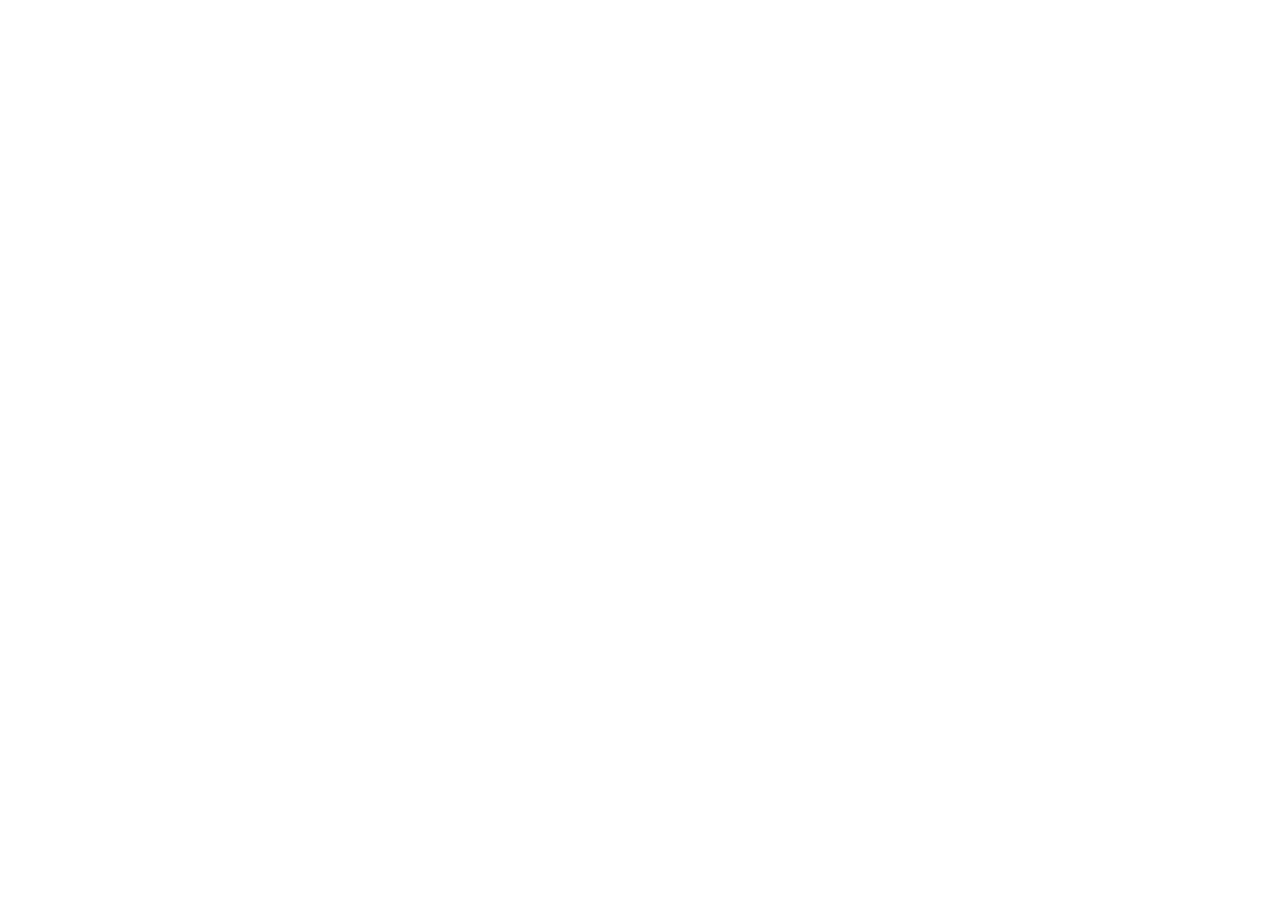
==== index.html @ 96279b17 "Initial commit" ====
<!DOCTYPE html>
<html lang="pt-br">
<head>
    <meta charset="UTF-8">
    <meta name="viewport" content="width=device-width, initial-scale=1.0">
    <link rel="stylesheet" href="estilos/style.css">
    <link rel="shortcut icon" href="favicon.ico" type="image/x-icon">
    <title>Projetos Redes Sociais</title>
</head>
<body>
    
</body>
</html>
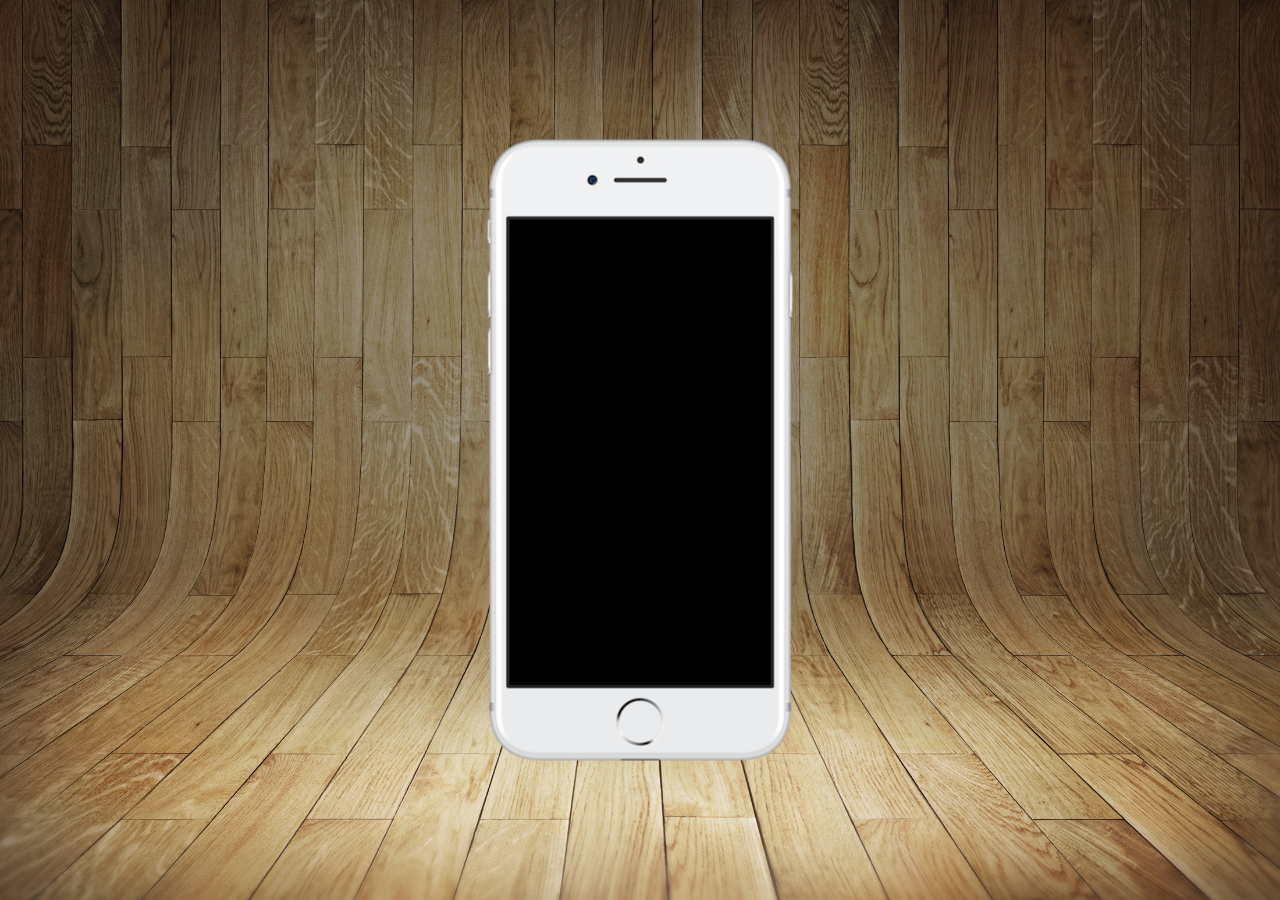
==== commit 4a2acdf9: "css e imagem telefone inseridas" ====
--- a/index.html
+++ b/index.html
@@ -8,6 +8,14 @@
     <title>Projetos Redes Sociais</title>
 </head>
 <body>
-    
+    <main>
+        <section id="telefone">
+
+        </section>
+
+        <section id="redes-sociais">
+
+        </section>
+    </main>
 </body>
 </html>
--- a/estilos/style.css
+++ b/estilos/style.css
@@ -0,0 +1,35 @@
+@charset "UTF-8";
+
+*{
+    margin: 0px;
+    padding: 0px;
+    font-family: Arial, Helvetica, sans-serif;
+}
+html,body{
+    height: 100vh;
+    width: 100vw;
+    background-color: black;
+}
+body{
+    background-image: url(../imagens/fundo-madeira.jpg);
+    background-repeat:no-repeat;
+    background-position: top center;
+    background-size: cover;
+    background-attachment: fixed;
+}
+main{
+    height: 100vh;
+    position: relative;
+}
+section#telefone{
+    position: absolute;
+    top: 50%;
+    left: 50%;
+    transform: translate(-50%, -50%);
+
+    height: 627px;
+    width: 311px;
+
+    background-image: url(../imagens/frame-iphone.png);
+    background-repeat: no-repeat;
+}
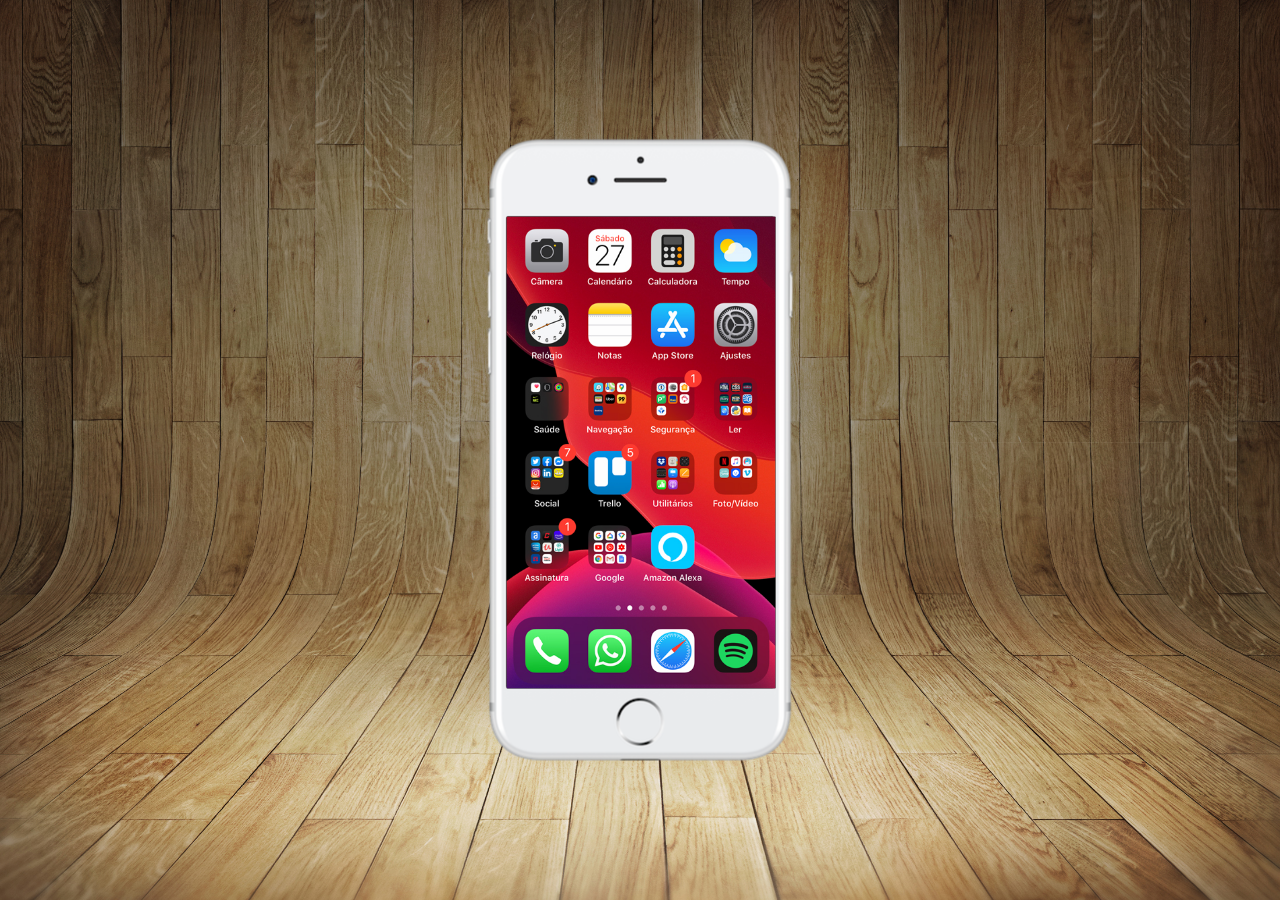
==== commit 08b85428: "criei a tela home" ====
--- a/index.html
+++ b/index.html
@@ -10,6 +10,7 @@
 <body>
     <main>
         <section id="telefone">
+            <iframe src="home.html" nome="tela" id="tela" frameborder="0" scrolling="no"></iframe>
 
         </section>
 
--- a/estilos/style.css
+++ b/estilos/style.css
@@ -32,4 +32,11 @@
 
     background-image: url(../imagens/frame-iphone.png);
     background-repeat: no-repeat;
+}
+iframe#tela{
+    position: relative;
+    top:80px;
+    left:22px;
+    width: 269px;
+    height: 472px;;
 }
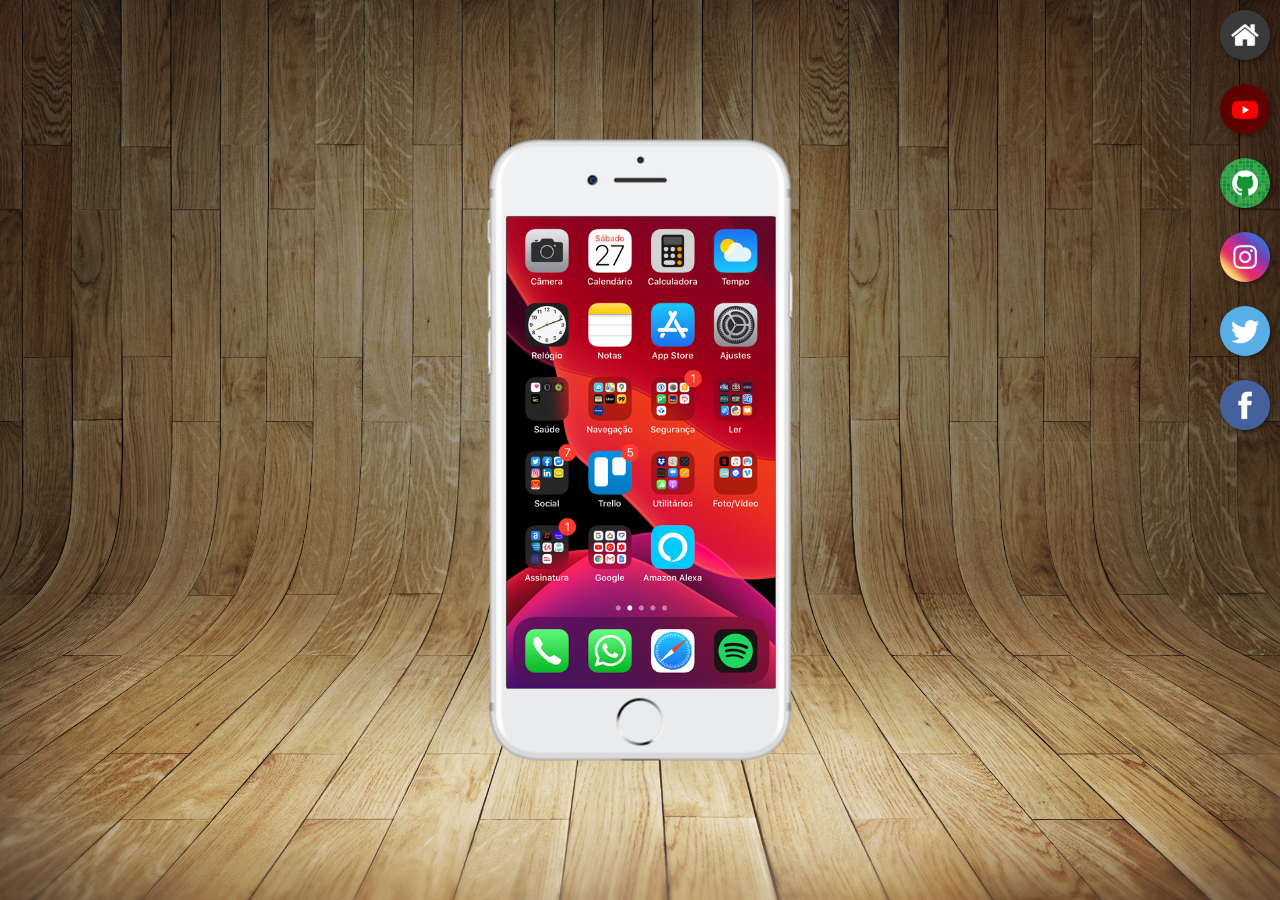
==== commit 4d4be410: "criei botões laterais" ====
--- a/index.html
+++ b/index.html
@@ -10,12 +10,19 @@
 <body>
     <main>
         <section id="telefone">
-            <iframe src="home.html" nome="tela" id="tela" frameborder="0" scrolling="no"></iframe>
+            <iframe src="home.html" nome="tela" id="tela" frameborder="0" scrolling="no">
+                Seu navegador não é compatível com isso.
+            </iframe>
 
         </section>
 
         <section id="redes-sociais">
-
+            <a href="#" target="tela"><img src="imagens/logo-home.jpg" alt="home"></a><br>
+            <a href="#" target="tela"><img src="imagens/logo-youtube.jpg" alt="youtube"></a><br>
+            <a href="#" target="tela"><img src="imagens/logo-github.jpg" alt="github"></a><br>
+            <a href="#" target="tela"><img src="imagens/logo-instagram.jpg" alt="instagram"></a><br>
+            <a href="#" target="tela"><img src="imagens/logo-twitter.jpg" alt="twitter"></a><br>
+            <a href="#" target="tela"><img src="imagens/logo-facebook.jpg" alt="facebook"></a>
         </section>
     </main>
 </body>
--- a/estilos/style.css
+++ b/estilos/style.css
@@ -39,4 +39,20 @@
     left:22px;
     width: 269px;
     height: 472px;;
+}
+section#redes-sociais img{
+    width: 50px;
+    margin: 10px;
+    border-radius: 50%;
+    box-shadow: 2px 2px 5px rgba(0, 0, 0, 0.411);
+}
+section#redes-sociais{
+    text-align: right;
+}
+section#redes-sociais img:hover{
+    border:2px solid rgba(255, 255, 255, 0.61);
+    transform:translate(-3px, -3px);
+    transition: transform .3s border 1s;
+    box-shadow: 5px 5px 10px black;
+
 }
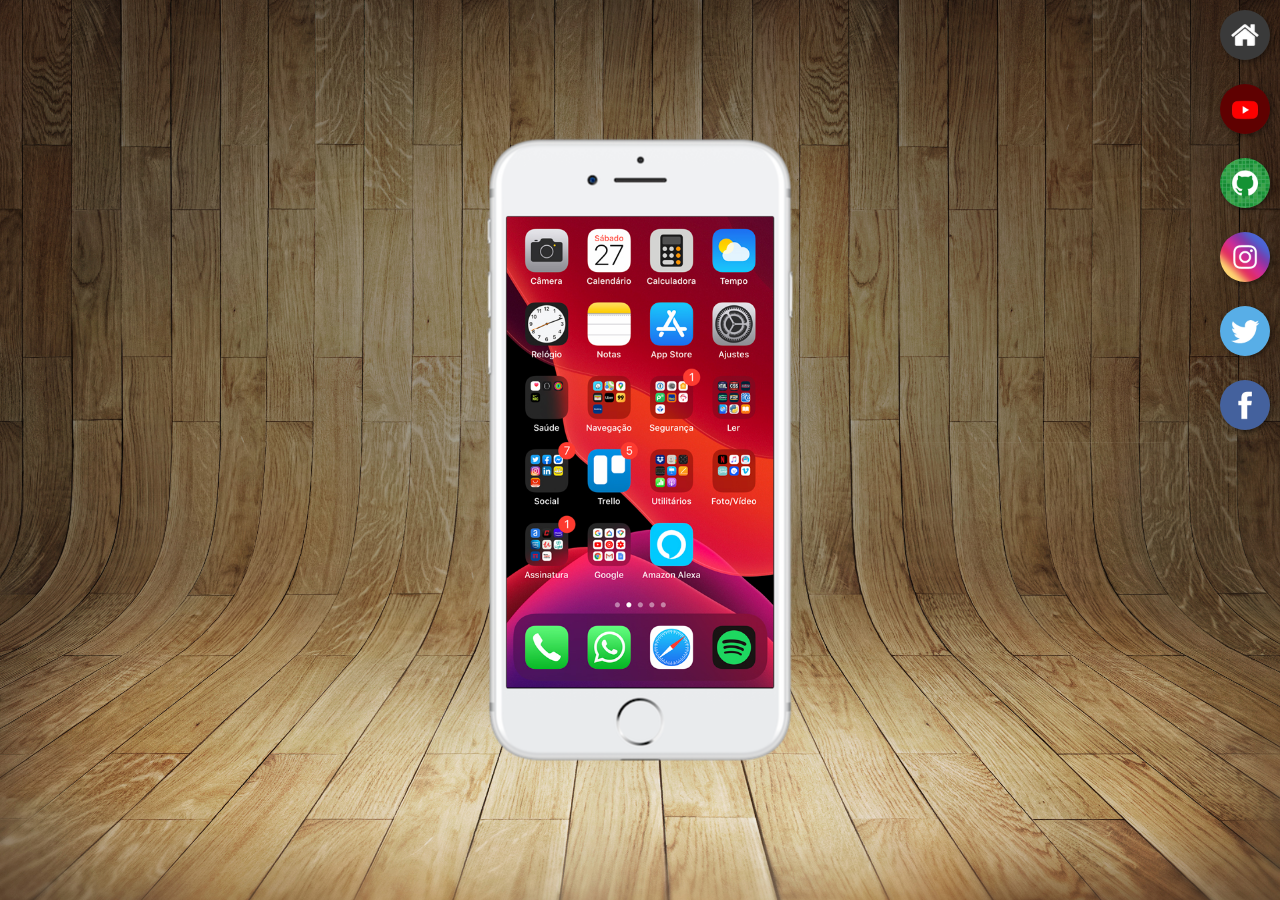
==== commit aff9ceb0: "finalizadndo o projeto" ====
--- a/index.html
+++ b/index.html
@@ -10,19 +10,18 @@
 <body>
     <main>
         <section id="telefone">
-            <iframe src="home.html" nome="tela" id="tela" frameborder="0" scrolling="no">
+            <iframe src="home.html" name="tela1" id="tela" frameborder="0">
                 Seu navegador não é compatível com isso.
             </iframe>
-
         </section>
 
         <section id="redes-sociais">
-            <a href="#" target="tela"><img src="imagens/logo-home.jpg" alt="home"></a><br>
-            <a href="#" target="tela"><img src="imagens/logo-youtube.jpg" alt="youtube"></a><br>
-            <a href="#" target="tela"><img src="imagens/logo-github.jpg" alt="github"></a><br>
-            <a href="#" target="tela"><img src="imagens/logo-instagram.jpg" alt="instagram"></a><br>
-            <a href="#" target="tela"><img src="imagens/logo-twitter.jpg" alt="twitter"></a><br>
-            <a href="#" target="tela"><img src="imagens/logo-facebook.jpg" alt="facebook"></a>
+            <a href="home.html" target="tela1"><img src="imagens/logo-home.jpg" alt="home" scrolling="no"></a><br>
+            <a href="youtube.html" target="tela1"><img src="imagens/logo-youtube.jpg" alt="youtube"></a><br>
+            <a href="github.html" target="tela1"><img src="imagens/logo-github.jpg" alt="github"></a><br>
+            <a href="instagram.html" target="tela1"><img src="imagens/logo-instagram.jpg" alt="instagram"></a><br>
+            <a href="twitter.html" target="tela1"><img src="imagens/logo-twitter.jpg" alt="twitter"></a><br>
+            <a href="facebook.html" target="tela1"><img src="imagens/logo-facebook.jpg" alt="facebook"></a>
         </section>
     </main>
 </body>
--- a/estilos/style.css
+++ b/estilos/style.css
@@ -37,7 +37,7 @@
     position: relative;
     top:80px;
     left:22px;
-    width: 269px;
+    width: 267px;
     height: 472px;;
 }
 section#redes-sociais img{
@@ -54,5 +54,4 @@
     transform:translate(-3px, -3px);
     transition: transform .3s border 1s;
     box-shadow: 5px 5px 10px black;
-
 }
